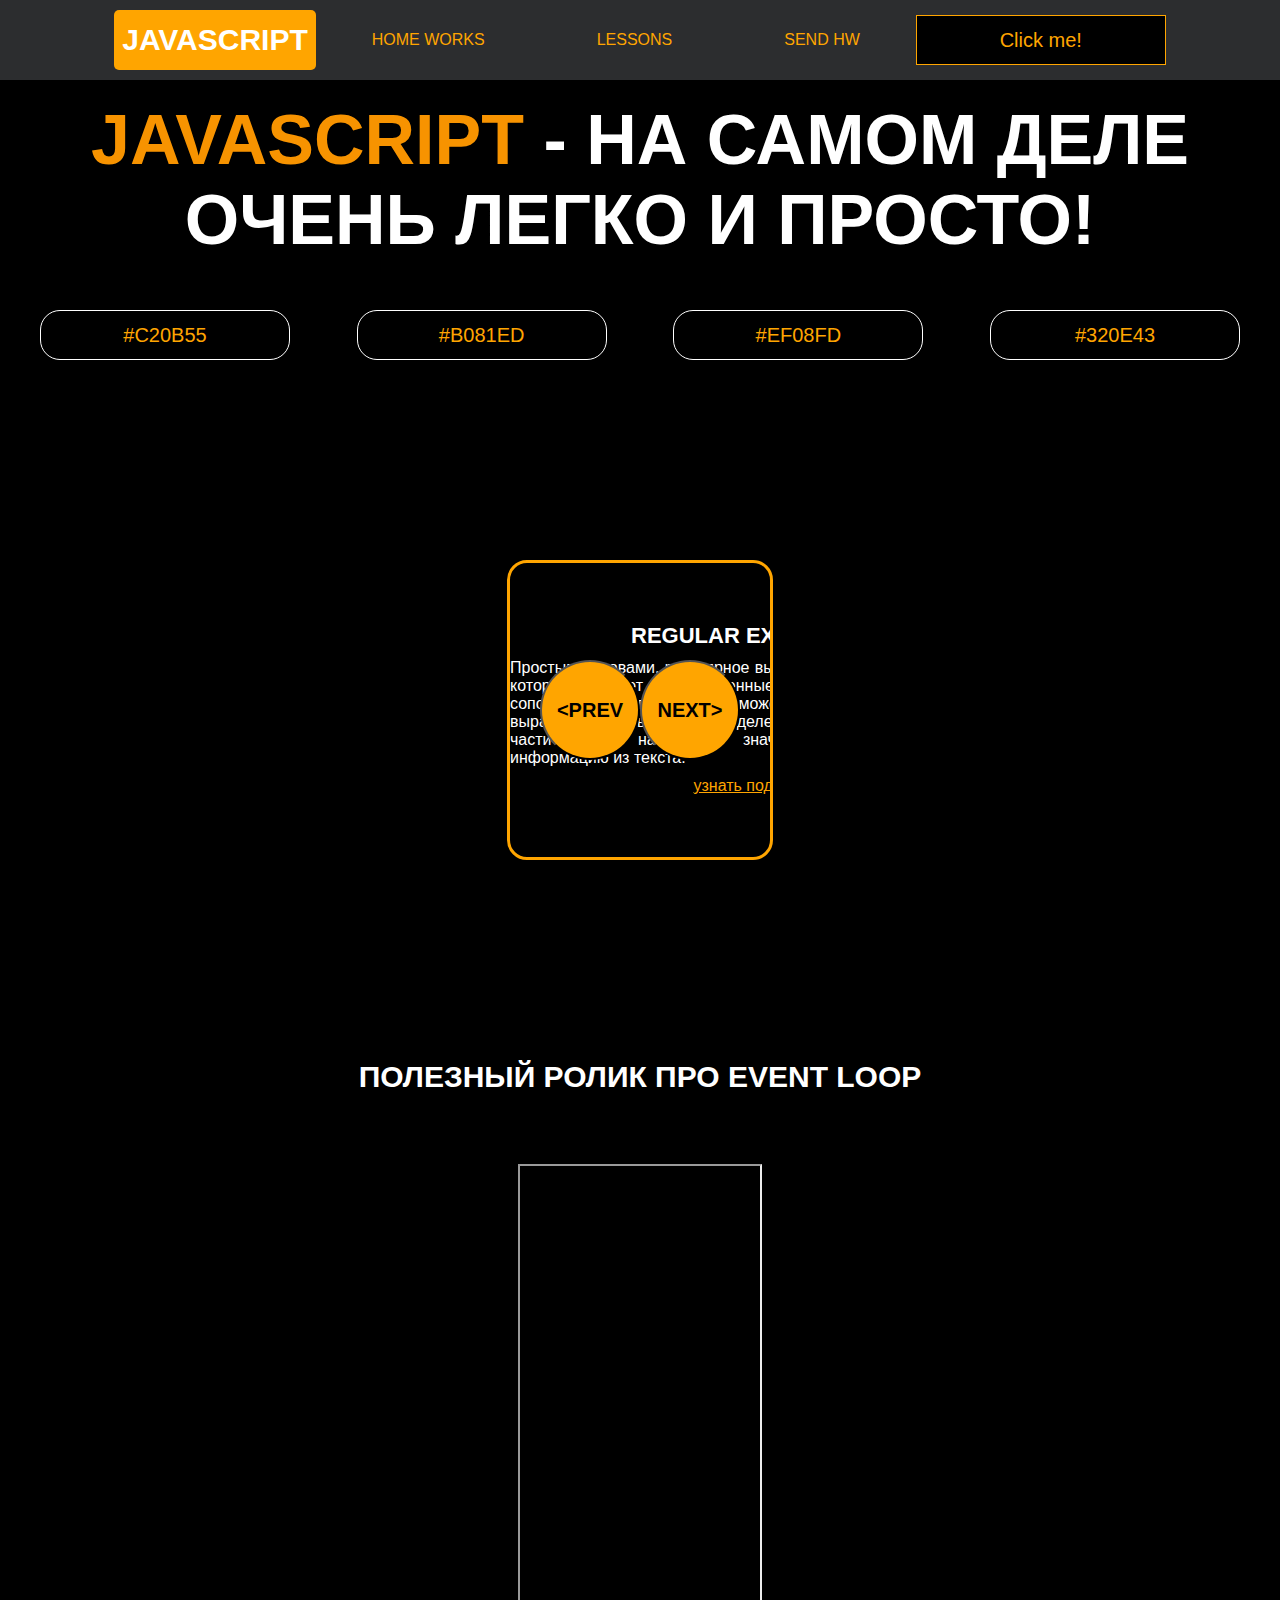
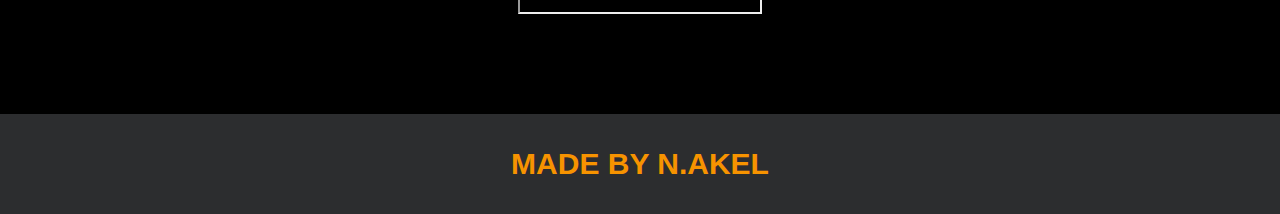
==== HomeWorks/index.html @ fe2382cf "mounth-2" ====
<!DOCTYPE html>
<html lang="en">
<head>
    <meta charset="UTF-8">
    <title>Java Script</title>
    <link rel="stylesheet" href="css/style.css">
    <link rel="stylesheet" href="css/core.css">
</head>
<body>

<div class="wrapper">
    <div class="header">
        <div class="container">
            <div class="inner_header">
                <a href="index.html">
                    <div class="logotype">
                        <h2>JavaScript</h2>
                    </div>
                </a>
                <ul class="menu">
                    <li class="menu_link">
                        <a href="pages/home_works.html">Home Works</a>
                    </li>
                    <li class="menu_link">
                        <a href="pages/lessons.html">Lessons</a>
                    </li>
                    <li class="menu_link">
                        <a href="https://t.me/NurDinBuy16" target="_blank">Send hw</a>
                    </li>
                </ul>
                <button class="btn" id="btn-get">Click me!</button>
            </div>
        </div>
    </div>
    <div class="main_block">
        <div class="container">
            <div class="inner_main">
                <h1><strong id="js-color">JavaScript</strong> - на самом деле очень легко и просто!</h1>
                <div class="colors-buttons">
                    <button class="btn btn-color"></button>
                    <button class="btn btn-color"></button>
                    <button class="btn btn-color"></button>
                    <button class="btn btn-color"></button>
                </div>
            </div>
        </div>
    </div>
    <div class="slider_block">
        <div class="container">
            <div class="inner_slider">
                <div class="slider">
                    <button class="btn-slide" id="prev">&lt;prev</button>
                    <div class="slide active_slide">
                        <div class="slide_card">
                            <h3>regular expression</h3>
                            <p>Простыми словами, регулярное выражение - это набор символов, который задает определенные правила для поиска и сопоставления текста. Вы можете использовать регулярные выражения, чтобы найти определенные строки в тексте, заменить части строки на другие значения или извлечь нужную информацию из текста.</p>
                            <a href="https://developer.mozilla.org/ru/docs/Web/JavaScript/Guide/Regular_expressions" target="_blank">узнать подробнее</a>
                        </div>
                    </div>
                    <div class="slide">
                        <div class="slide_card">
                            <h3>recursion</h3>
                            <p>Простыми словами, рекурсия - это, когда функция делает повторяющиеся вызовы самой себя для решения задачи, пока не достигнет определенного условия выхода из рекурсии.</p>
                            <a href="https://learn.javascript.ru/recursion" target="_blank">узнать подробнее</a>
                        </div>
                    </div>
                    <div class="slide">
                        <div class="slide_card">
                            <h3>json</h3>
                            <p>Простыми словами, JSON - это способ представления данных в виде текста, чтобы они могли быть легко поняты и использованы различными программами. Он использует простые правила для описания объектов и массивов, а также для представления простых типов данных, таких как строки, числа, логические значения и т.д.</p>
                            <a href="https://developer.mozilla.org/ru/docs/Learn/JavaScript/Objects/JSON" target="_blank">узнать подробнее</a>
                        </div>
                    </div>
                    <div class="slide">
                        <div class="slide_card">
                            <h3>event loop</h3>
                            <p>Простыми словами, event loop похож на дежурного, который непрерывно проверяет, произошло ли какое-либо событие, и реагирует на него, когда оно происходит. Он имеет список задач, которые нужно выполнить, и он перебирает этот список событий одно за другим, обрабатывая каждое событие, когда оно наступает.</p>
                            <a href="https://highload.today/kak-ustroen-event-loop-v-javascript-parallelnaya-model-i-tsikl-sobytij/" target="_blank">узнать подробнее</a>
                        </div>
                    </div>
                    <button class="btn-slide" id="next">next&gt;</button>
                </div>
            </div>
        </div>
    </div>
    <div class="block_video">
        <div class="container">
            <h3>Полезный ролик про Event Loop</h3>
            <div class="inner_block_video">
                <iframe width="80%" height="450" src="https://www.youtube.com/embed/zDlg64fsQow" title="YouTube video player" frameborder="2" allow="autoplay; clipboard-write; encrypted-media; gyroscope; picture-in-picture; web-share" allowfullscreen></iframe>
            </div>
        </div>
    </div>
    <div class="footer">
        <div class="container">
            <a href="https://www.instagram.com/nurdinbuy/" target="_blank">
                <div class="inner_footer">
                    <h2>Made by N.Akel</h2>
                </div>
            </a>
        </div>
    </div>
</div>

<div class="modal">
    <div class="modal_dialog">
        <div class="modal_content">
            <form action="#">
                <div class="modal_close">&times;</div>
                <div class="modal_title">Мы свяжемся с вами как можно быстрее!</div>
                <input required placeholder="Ваше имя" name="name" type="text" class="modal_input">
                <input required placeholder="Ваш номер телефона" name="phone" type="phone" class="modal_input">
                <button class="btn btn_dark btn_min">Перезвонить мне</button>
            </form>
        </div>
    </div>
</div>

</body>
<script src="js/main.js"></script>
<script src="js/modal.js"></script>
</html>
---- HomeWorks/css/style.css ----
/* HEADER */

.header {
    height: 80px;
    background: #2c2d2f;
    display: flex;
    align-items: center;
    width: 100%;
    position: fixed;
    top: 0;
    z-index: 2;
}

.inner_header {
    height: 100%;
    display: flex;
    align-items: center;
    justify-content: space-between;
}

/* LOGOTYPE */

.logotype {
    display: flex;
    align-items: center;
    justify-content: center;
    font-size: 22px;
    height: 60px;
    width: fit-content;
    background: orange;
    padding: 8px;
    color: white;
    border-radius: 5px;
    cursor: pointer;
}

/* HEADER MENU */

.menu {
    display: flex;
    justify-content: space-around;
    width: 600px;
}

.menu_link a {
    color: orange;
    text-transform: uppercase;
}

.menu_link a:hover {
    text-decoration: underline;
}

/* MAIN BLOCK */

.main_block {
    padding: 100px 0;
    background: black;
}

/* BUTTONS COLOR PICKER */

.colors-buttons {
    display: flex;
    justify-content: space-between;
    margin-top: 50px;
}

.btn-color {
    border-radius: 20px;
    border-color: white !important;
}

/* FOOTER */

.footer {
    background: #2c2d2f;
    width: 100%;
}

.inner_footer {
    display: flex;
    align-items: center;
    justify-content: center;
    height: 100px;
}

.footer h2 {
    text-transform: uppercase;
    color: #F79300;
    font-weight: 600;
}


/* SLIDER BLOCK */

.slider_block {
    padding: 100px 0;
    background: black;
}

.slider {
    position: relative;
    width: 100%;
    height: 300px;
    overflow: hidden;
    border: 3px solid orange;
    border-radius: 20px;
    display: flex;
    align-items: center;
    justify-content: space-between;
    padding: 0 30px;
}

.slide {
    position: absolute;
    top: 60px;
    left: 0;
    width: 100%;
    height: 100%;
    display: none;
    transition: opacity 0.5s ease-in-out;
}

.slide_card {
    color: white;
    margin: 0 auto;
    width: 500px;
    text-align: center;
}

.slide_card h3 {
    color: white;
    text-transform: uppercase;
    font-size: 22px;
}

.slide_card p {
    font-size: 16px;
    text-align: justify;
    margin: 10px 0;
}

.slide_card a {
    color: orange;
    text-decoration: underline;
}

.slide.active_slide {
    display: block;
}

/* VIDEO BLOCK */

.block_video {
    background: black;
    padding: 100px 0;
}

.inner_block_video {
    display: flex;
    justify-content: center;
    margin-top: 50px;
}

/* MODAL */

.modal {
    position: fixed;
    height: 100%;
    width: 100%;
    top: 0;
    left: 0;
    z-index: 2;
    background: rgba(0, 0, 0, 0.8);
    display: none;
}

.modal_dialog {
    max-width: 500px;
    margin: 150px auto;
}

.modal_content {
    position: relative;
    width: 100%;
    padding: 40px;
    background-color: black;
    border: 2px solid orange;
    border-radius: 4px;
    max-height: 80vh;
    overflow-y: auto;
}

.modal_content form {
    display: flex;
    flex-direction: column;
    align-items: center;
}

.modal_close {
    position: absolute;
    top: 8px;
    right: 14px;
    font-size: 30px;
    color: red;
    opacity: 0.5;
    font-weight: 700;
    border: none;
    background-color: transparent;
    cursor: pointer;
}

.modal_title {
    text-align: center;
    font-size: 22px;
    text-transform: uppercase;
    color: white;
}

.modal_input, .btn_min {
    width: 100% !important;
    margin-top: 10px;
}
---- HomeWorks/css/core.css ----
* {
    margin: 0;
    padding: 0;
    box-sizing: border-box;
}

.container {
    width: 1200px;
    margin: 0 auto;
    display: flex;
    flex-direction: column;
    align-items: center;
    gap: 20px;
}

body {
    font-family: "Britannic Bold", sans-serif;
    background: #c2d0d0;
}

.btn {
    width: 250px;
    height: 50px;
    font-size: 20px;
    cursor: pointer;
    border: 1px solid orange;
    background: black;
    color: orange;
}

.btn:hover {
    background: #414349;
}

.btn:active {
    background: #56585D;
    border: 2px solid orange;
}

a {
    text-decoration: none;
}

li {
    list-style: none;
}

h1 {
    text-align: center;
    font-size: 70px;
    color: white;
    margin: 0 auto;
    text-transform: uppercase;
    font-weight: 600;
}

h2 {
    text-align: center;
    font-size: 30px;
    color: white;
    margin: 0 auto;
    text-transform: uppercase;
    font-weight: 600;
}

h3 {
    text-align: center;
    font-size: 30px;
    color: white;
    margin: 0 auto;
    text-transform: uppercase;
    font-weight: 600;
}

h4 {
    font-size: 24px;
    color: white;
    text-transform: uppercase;
    font-weight: 600;
}

strong {
    color: #F79300;
}

label {
    font-size: 24px;
    color: orange;
}

input {
    width: 350px;
    height: 50px;
    font-size: 20px;
    padding-left: 5px;
    color: orange;
    background: black;
    border: 2px solid orange;
}

.checker {
    color: white;
    font-size: 30px;
}

.btn-slide {
    display: block;
    width: 100px;
    height: 100px;
    background: orange;
    color: black;
    font-size: 20px;
    text-transform: uppercase;
    border-radius: 50%;
    font-weight: 800;
    z-index: 1;
}

.btn-slide:hover {
    background: #b68733 !important;
    cursor: pointer;
    color: white;
}
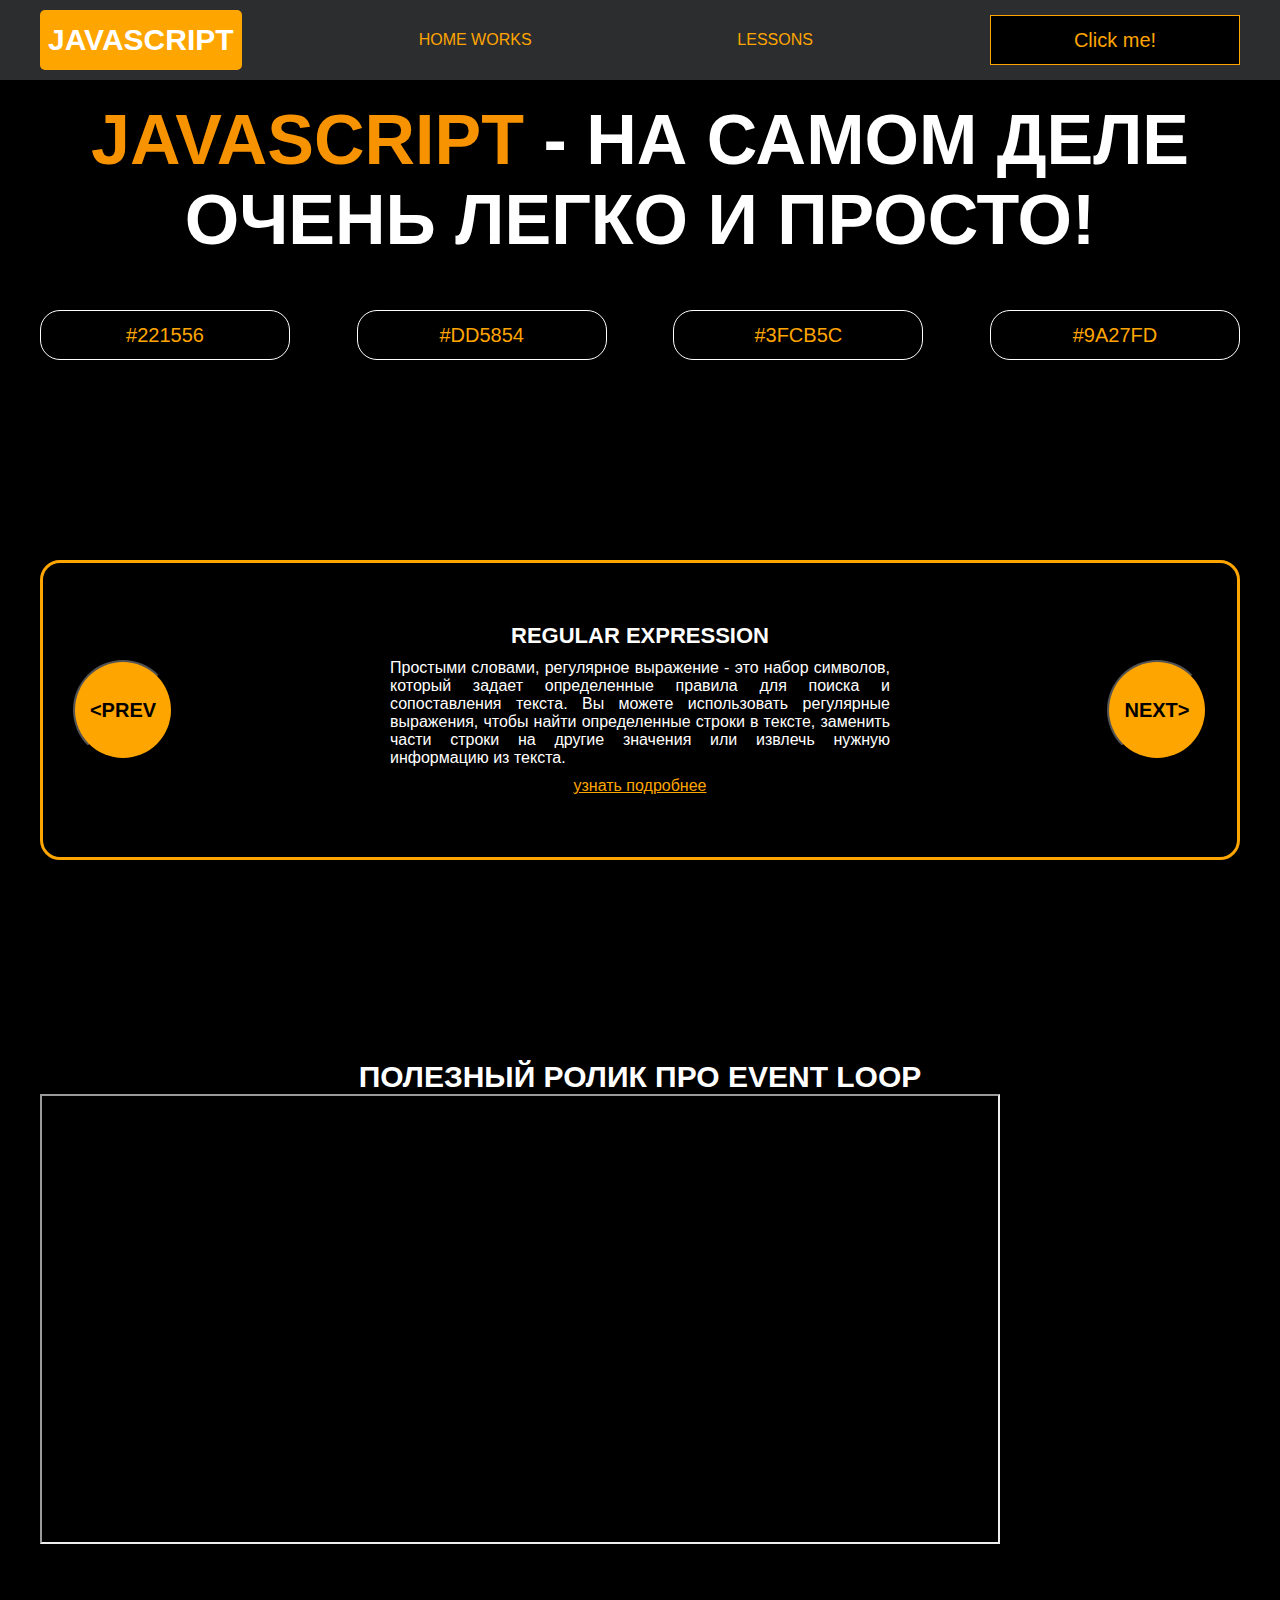
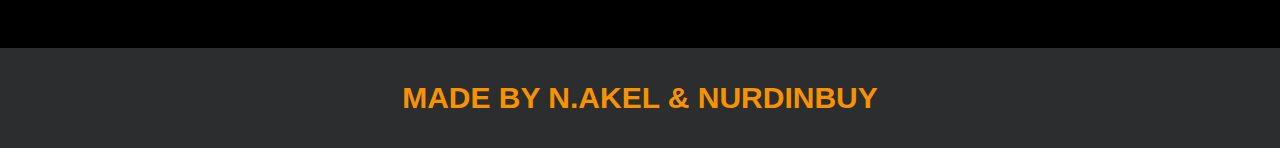
==== commit 798b6c1a: "mounth-3" ====
--- a/HomeWorks/index.html
+++ b/HomeWorks/index.html
@@ -11,30 +11,30 @@
 <div class="wrapper">
     <div class="header">
         <div class="container">
-            <div class="inner_header">
+            <div class="header_inner">
                 <a href="index.html">
-                    <div class="logotype">
+                    <div class="header_inner_logotype">
                         <h2>JavaScript</h2>
                     </div>
                 </a>
-                <ul class="menu">
-                    <li class="menu_link">
+                <ul class="header_inner_menu">
+                    <li class="header_inner_menu_link">
                         <a href="pages/home_works.html">Home Works</a>
                     </li>
-                    <li class="menu_link">
+                    <li class="header_inner_menu_link">
                         <a href="pages/lessons.html">Lessons</a>
                     </li>
-                    <li class="menu_link">
+                    <!-- <li class="header_inner_menu_link">
                         <a href="https://t.me/NurDinBuy16" target="_blank">Send hw</a>
-                    </li>
+                    </li> -->
                 </ul>
                 <button class="btn" id="btn-get">Click me!</button>
             </div>
         </div>
     </div>
-    <div class="main_block">
+    <div class="main">
         <div class="container">
-            <div class="inner_main">
+            <div class="main_inner">
                 <h1><strong id="js-color">JavaScript</strong> - на самом деле очень легко и просто!</h1>
                 <div class="colors-buttons">
                     <button class="btn btn-color"></button>
@@ -83,10 +83,10 @@
             </div>
         </div>
     </div>
-    <div class="block_video">
+    <div class="video_block">
         <div class="container">
             <h3>Полезный ролик про Event Loop</h3>
-            <div class="inner_block_video">
+            <div class="bideo_block_inner">
                 <iframe width="80%" height="450" src="https://www.youtube.com/embed/zDlg64fsQow" title="YouTube video player" frameborder="2" allow="autoplay; clipboard-write; encrypted-media; gyroscope; picture-in-picture; web-share" allowfullscreen></iframe>
             </div>
         </div>
@@ -95,7 +95,7 @@
         <div class="container">
             <a href="https://www.instagram.com/nurdinbuy/" target="_blank">
                 <div class="inner_footer">
-                    <h2>Made by N.Akel</h2>
+                    <h2>Made by N.Akel & nurdinbuy</h2>
                 </div>
             </a>
         </div>
@@ -104,12 +104,12 @@
 
 <div class="modal">
     <div class="modal_dialog">
-        <div class="modal_content">
+        <div class="modal_dialog_content">
             <form action="#">
-                <div class="modal_close">&times;</div>
-                <div class="modal_title">Мы свяжемся с вами как можно быстрее!</div>
-                <input required placeholder="Ваше имя" name="name" type="text" class="modal_input">
-                <input required placeholder="Ваш номер телефона" name="phone" type="phone" class="modal_input">
+                <div class="modal_dialog_content_close">&times;</div>
+                <div class="modal_dialog_content_title">Мы свяжемся с вами как можно быстрее!</div>
+                <input required placeholder="Ваше имя" name="name" type="text" class="modal_dialog_content_input">
+                <input required placeholder="Ваш номер телефона" name="phone" type="phone" class="modal_dialog_content_input">
                 <button class="btn btn_dark btn_min">Перезвонить мне</button>
             </form>
         </div>
--- a/HomeWorks/css/style.css
+++ b/HomeWorks/css/style.css
@@ -1,224 +1,203 @@
 /* HEADER */
-
 .header {
-    height: 80px;
-    background: #2c2d2f;
-    display: flex;
-    align-items: center;
-    width: 100%;
-    position: fixed;
-    top: 0;
-    z-index: 2;
-}
-
-.inner_header {
-    height: 100%;
-    display: flex;
-    align-items: center;
-    justify-content: space-between;
-}
-
-/* LOGOTYPE */
-
-.logotype {
-    display: flex;
-    align-items: center;
-    justify-content: center;
-    font-size: 22px;
-    height: 60px;
-    width: fit-content;
-    background: orange;
-    padding: 8px;
-    color: white;
-    border-radius: 5px;
-    cursor: pointer;
-}
-
-/* HEADER MENU */
-
-.menu {
-    display: flex;
-    justify-content: space-around;
-    width: 600px;
-}
-
-.menu_link a {
-    color: orange;
-    text-transform: uppercase;
-}
-
-.menu_link a:hover {
-    text-decoration: underline;
+  height: 80px;
+  background: #2c2d2f;
+  display: flex;
+  align-items: center;
+  width: 100%;
+  position: fixed;
+  top: 0;
+  z-index: 2;
+}
+.header_inner {
+  height: 100%;
+  display: flex;
+  align-items: center;
+  justify-content: space-between;
+  /* HEADER LOGOTYPE */
+  /* HEADER MENU */
+}
+.header_inner_logotype {
+  display: flex;
+  align-items: center;
+  justify-content: center;
+  font-size: 22px;
+  height: 60px;
+  width: -moz-fit-content;
+  width: fit-content;
+  background: orange;
+  padding: 8px;
+  color: white;
+  border-radius: 5px;
+  cursor: pointer;
+}
+.header_inner_menu {
+  display: flex;
+  justify-content: space-around;
+  width: 600px;
+}
+.header_inner_menu_link a {
+  color: orange;
+  text-transform: uppercase;
+}
+.header_inner_menu_link a:hover {
+  text-decoration: underline;
 }
 
 /* MAIN BLOCK */
-
-.main_block {
-    padding: 100px 0;
-    background: black;
+.main {
+  padding: 100px 0;
+  background: black;
 }
 
 /* BUTTONS COLOR PICKER */
-
 .colors-buttons {
-    display: flex;
-    justify-content: space-between;
-    margin-top: 50px;
+  display: flex;
+  justify-content: space-between;
+  margin-top: 50px;
 }
 
 .btn-color {
-    border-radius: 20px;
-    border-color: white !important;
+  border-radius: 20px;
+  border-color: white !important;
 }
 
 /* FOOTER */
-
 .footer {
-    background: #2c2d2f;
-    width: 100%;
+  background: #2c2d2f;
+  width: 100%;
 }
 
 .inner_footer {
-    display: flex;
-    align-items: center;
-    justify-content: center;
-    height: 100px;
+  display: flex;
+  align-items: center;
+  justify-content: center;
+  height: 100px;
 }
 
 .footer h2 {
-    text-transform: uppercase;
-    color: #F79300;
-    font-weight: 600;
-}
-
+  text-transform: uppercase;
+  color: #F79300;
+  font-weight: 600;
+}
 
 /* SLIDER BLOCK */
-
 .slider_block {
-    padding: 100px 0;
-    background: black;
+  padding: 100px 0;
+  background: black;
 }
 
 .slider {
-    position: relative;
-    width: 100%;
-    height: 300px;
-    overflow: hidden;
-    border: 3px solid orange;
-    border-radius: 20px;
-    display: flex;
-    align-items: center;
-    justify-content: space-between;
-    padding: 0 30px;
+  position: relative;
+  width: 100%;
+  height: 300px;
+  overflow: hidden;
+  border: 3px solid orange;
+  border-radius: 20px;
+  display: flex;
+  align-items: center;
+  justify-content: space-between;
+  padding: 0 30px;
 }
 
 .slide {
-    position: absolute;
-    top: 60px;
-    left: 0;
-    width: 100%;
-    height: 100%;
-    display: none;
-    transition: opacity 0.5s ease-in-out;
+  position: absolute;
+  top: 60px;
+  left: 0;
+  width: 100%;
+  height: 100%;
+  display: none;
+  transition: opacity 0.5s ease-in-out;
 }
 
 .slide_card {
-    color: white;
-    margin: 0 auto;
-    width: 500px;
-    text-align: center;
+  color: white;
+  margin: 0 auto;
+  width: 500px;
+  text-align: center;
 }
 
 .slide_card h3 {
-    color: white;
-    text-transform: uppercase;
-    font-size: 22px;
+  color: white;
+  text-transform: uppercase;
+  font-size: 22px;
 }
 
 .slide_card p {
-    font-size: 16px;
-    text-align: justify;
-    margin: 10px 0;
+  font-size: 16px;
+  text-align: justify;
+  margin: 10px 0;
 }
 
 .slide_card a {
-    color: orange;
-    text-decoration: underline;
+  color: orange;
+  text-decoration: underline;
 }
 
 .slide.active_slide {
-    display: block;
+  display: block;
 }
 
 /* VIDEO BLOCK */
-
-.block_video {
-    background: black;
-    padding: 100px 0;
-}
-
-.inner_block_video {
-    display: flex;
-    justify-content: center;
-    margin-top: 50px;
+.video_block {
+  background: black;
+  padding: 100px 0;
+}
+.video_block_inner {
+  display: flex;
+  justify-content: center;
+  margin-top: 50px;
 }
 
 /* MODAL */
-
 .modal {
-    position: fixed;
-    height: 100%;
-    width: 100%;
-    top: 0;
-    left: 0;
-    z-index: 2;
-    background: rgba(0, 0, 0, 0.8);
-    display: none;
-}
-
+  position: fixed;
+  height: 100%;
+  width: 100%;
+  top: 0;
+  left: 0;
+  z-index: 2;
+  background: rgba(0, 0, 0, 0.8);
+  display: none;
+}
 .modal_dialog {
-    max-width: 500px;
-    margin: 150px auto;
-}
-
-.modal_content {
-    position: relative;
-    width: 100%;
-    padding: 40px;
-    background-color: black;
-    border: 2px solid orange;
-    border-radius: 4px;
-    max-height: 80vh;
-    overflow-y: auto;
-}
-
-.modal_content form {
-    display: flex;
-    flex-direction: column;
-    align-items: center;
-}
-
-.modal_close {
-    position: absolute;
-    top: 8px;
-    right: 14px;
-    font-size: 30px;
-    color: red;
-    opacity: 0.5;
-    font-weight: 700;
-    border: none;
-    background-color: transparent;
-    cursor: pointer;
-}
-
-.modal_title {
-    text-align: center;
-    font-size: 22px;
-    text-transform: uppercase;
-    color: white;
-}
-
-.modal_input, .btn_min {
-    width: 100% !important;
-    margin-top: 10px;
-}
+  max-width: 500px;
+  margin: 150px auto;
+}
+.modal_dialog_content {
+  position: relative;
+  width: 100%;
+  padding: 40px;
+  background-color: black;
+  border: 2px solid orange;
+  border-radius: 4px;
+  max-height: 80vh;
+  overflow-y: auto;
+}
+.modal_dialog_content form {
+  display: flex;
+  flex-direction: column;
+  align-items: center;
+}
+.modal_dialog_content_close {
+  position: absolute;
+  top: 8px;
+  right: 14px;
+  font-size: 30px;
+  color: red;
+  opacity: 0.5;
+  font-weight: 700;
+  border: none;
+  background-color: transparent;
+  cursor: pointer;
+}
+.modal_dialog_content_title {
+  text-align: center;
+  font-size: 22px;
+  text-transform: uppercase;
+  color: white;
+}
+.modal_dialog_content_input, .modal_dialog_content .btn_min {
+  width: 100% !important;
+  margin-top: 10px;
+}/*# sourceMappingURL=style.css.map */--- a/HomeWorks/css/core.css
+++ b/HomeWorks/css/core.css
@@ -7,10 +7,6 @@
 .container {
     width: 1200px;
     margin: 0 auto;
-    display: flex;
-    flex-direction: column;
-    align-items: center;
-    gap: 20px;
 }
 
 body {
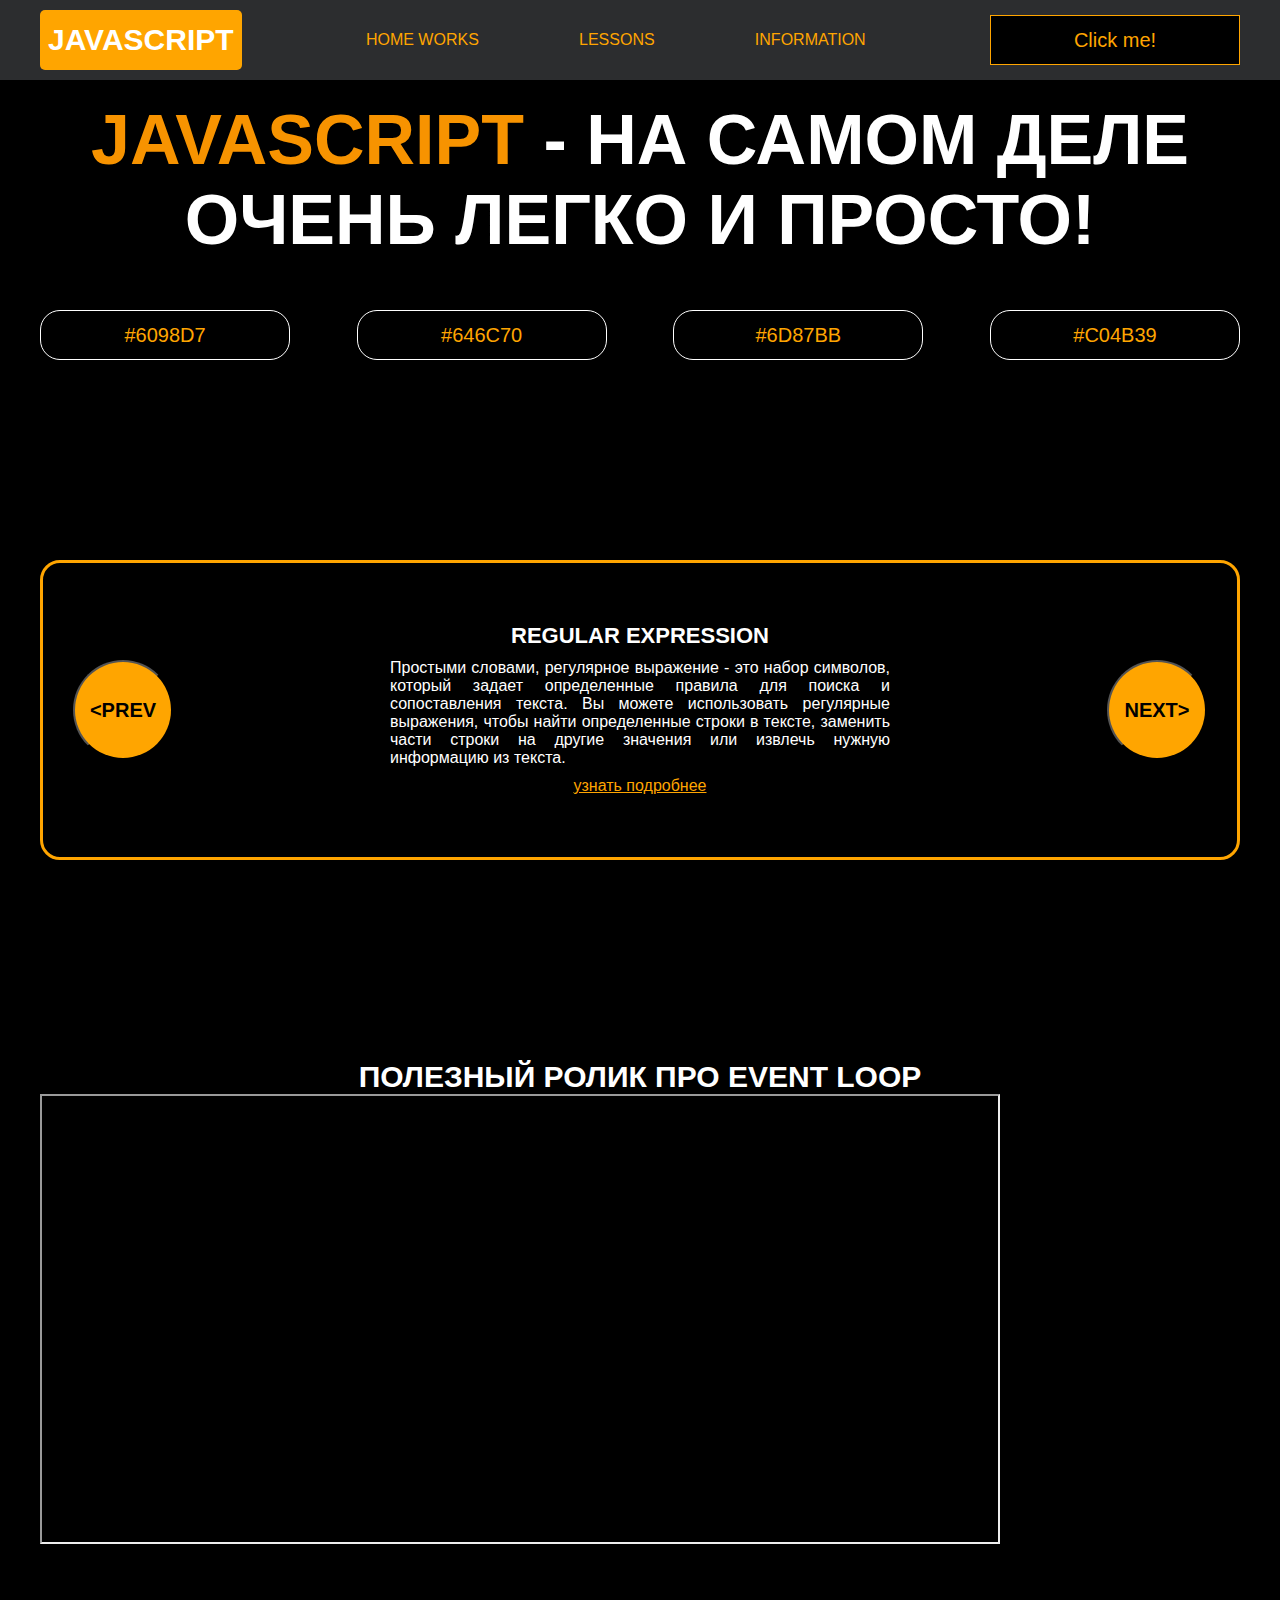
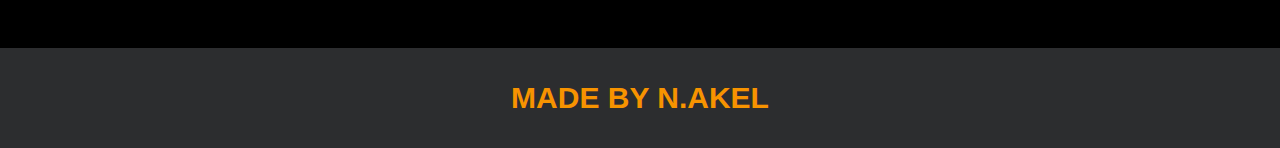
==== commit d6a715db: "mounth-3" ====
--- a/HomeWorks/index.html
+++ b/HomeWorks/index.html
@@ -24,9 +24,9 @@
                     <li class="header_inner_menu_link">
                         <a href="pages/lessons.html">Lessons</a>
                     </li>
-                    <!-- <li class="header_inner_menu_link">
-                        <a href="https://t.me/NurDinBuy16" target="_blank">Send hw</a>
-                    </li> -->
+                    <li class="header_inner_menu_link">
+                        <a href="pages/information.html">Information</a>
+                    </li>
                 </ul>
                 <button class="btn" id="btn-get">Click me!</button>
             </div>
@@ -93,9 +93,9 @@
     </div>
     <div class="footer">
         <div class="container">
-            <a href="https://www.instagram.com/nurdinbuy/" target="_blank">
+            <a href="#">
                 <div class="inner_footer">
-                    <h2>Made by N.Akel & nurdinbuy</h2>
+                    <h2>Made by N.Akel</h2>
                 </div>
             </a>
         </div>
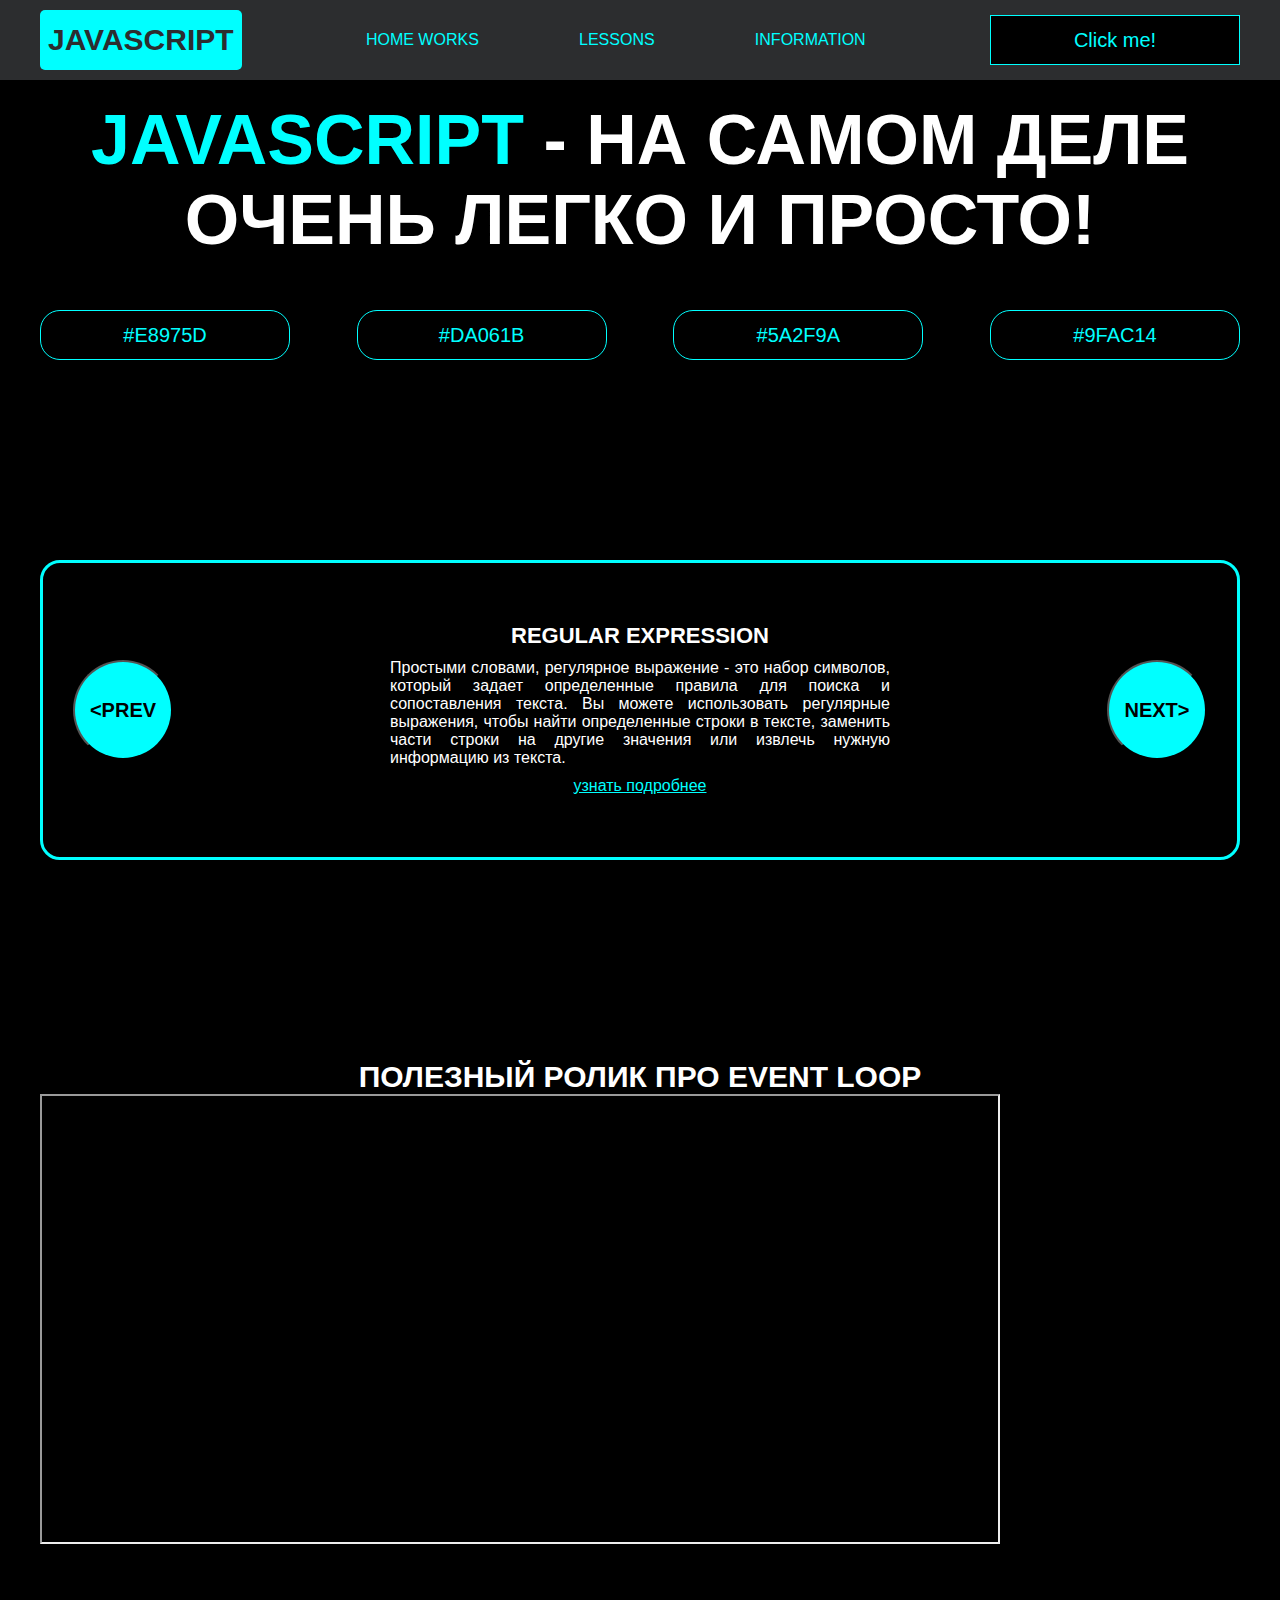
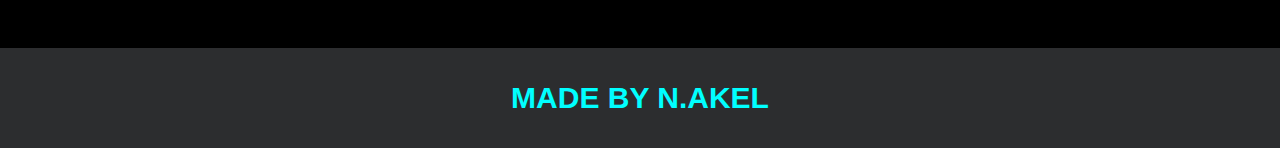
==== commit a61683e7: "mounth-3" ====
--- a/HomeWorks/index.html
+++ b/HomeWorks/index.html
@@ -119,4 +119,4 @@
 </body>
 <script src="js/main.js"></script>
 <script src="js/modal.js"></script>
-</html>
+</html>--- a/HomeWorks/css/style.css
+++ b/HomeWorks/css/style.css
@@ -25,7 +25,7 @@
   height: 60px;
   width: -moz-fit-content;
   width: fit-content;
-  background: orange;
+  background: cyan;
   padding: 8px;
   color: white;
   border-radius: 5px;
@@ -37,7 +37,7 @@
   width: 600px;
 }
 .header_inner_menu_link a {
-  color: orange;
+  color: cyan;
   text-transform: uppercase;
 }
 .header_inner_menu_link a:hover {
@@ -59,7 +59,7 @@
 
 .btn-color {
   border-radius: 20px;
-  border-color: white !important;
+  border-color: cyan !important;
 }
 
 /* FOOTER */
@@ -77,7 +77,7 @@
 
 .footer h2 {
   text-transform: uppercase;
-  color: #F79300;
+  color: cyan;
   font-weight: 600;
 }
 
@@ -92,7 +92,7 @@
   width: 100%;
   height: 300px;
   overflow: hidden;
-  border: 3px solid orange;
+  border: 3px solid cyan;
   border-radius: 20px;
   display: flex;
   align-items: center;
@@ -130,7 +130,7 @@
 }
 
 .slide_card a {
-  color: orange;
+  color: cyan;
   text-decoration: underline;
 }
 
@@ -169,7 +169,7 @@
   width: 100%;
   padding: 40px;
   background-color: black;
-  border: 2px solid orange;
+  border: 2px solid cyan;
   border-radius: 4px;
   max-height: 80vh;
   overflow-y: auto;
--- a/HomeWorks/css/core.css
+++ b/HomeWorks/css/core.css
@@ -19,9 +19,9 @@
     height: 50px;
     font-size: 20px;
     cursor: pointer;
-    border: 1px solid orange;
+    border: 1px solid cyan;
     background: black;
-    color: orange;
+    color: cyan;
 }
 
 .btn:hover {
@@ -30,7 +30,7 @@
 
 .btn:active {
     background: #56585D;
-    border: 2px solid orange;
+    border: 2px solid cyan;
 }
 
 a {
@@ -53,7 +53,7 @@
 h2 {
     text-align: center;
     font-size: 30px;
-    color: white;
+    color: #2c2d2f;
     margin: 0 auto;
     text-transform: uppercase;
     font-weight: 600;
@@ -76,12 +76,12 @@
 }
 
 strong {
-    color: #F79300;
+    color: cyan;
 }
 
 label {
     font-size: 24px;
-    color: orange;
+    color: cyan;
 }
 
 input {
@@ -89,9 +89,9 @@
     height: 50px;
     font-size: 20px;
     padding-left: 5px;
-    color: orange;
+    color: cyan;
     background: black;
-    border: 2px solid orange;
+    border: 2px solid cyan;
 }
 
 .checker {
@@ -103,7 +103,7 @@
     display: block;
     width: 100px;
     height: 100px;
-    background: orange;
+    background: cyan;
     color: black;
     font-size: 20px;
     text-transform: uppercase;
@@ -113,7 +113,7 @@
 }
 
 .btn-slide:hover {
-    background: #b68733 !important;
+    background: darkcyan !important;
     cursor: pointer;
     color: white;
 }
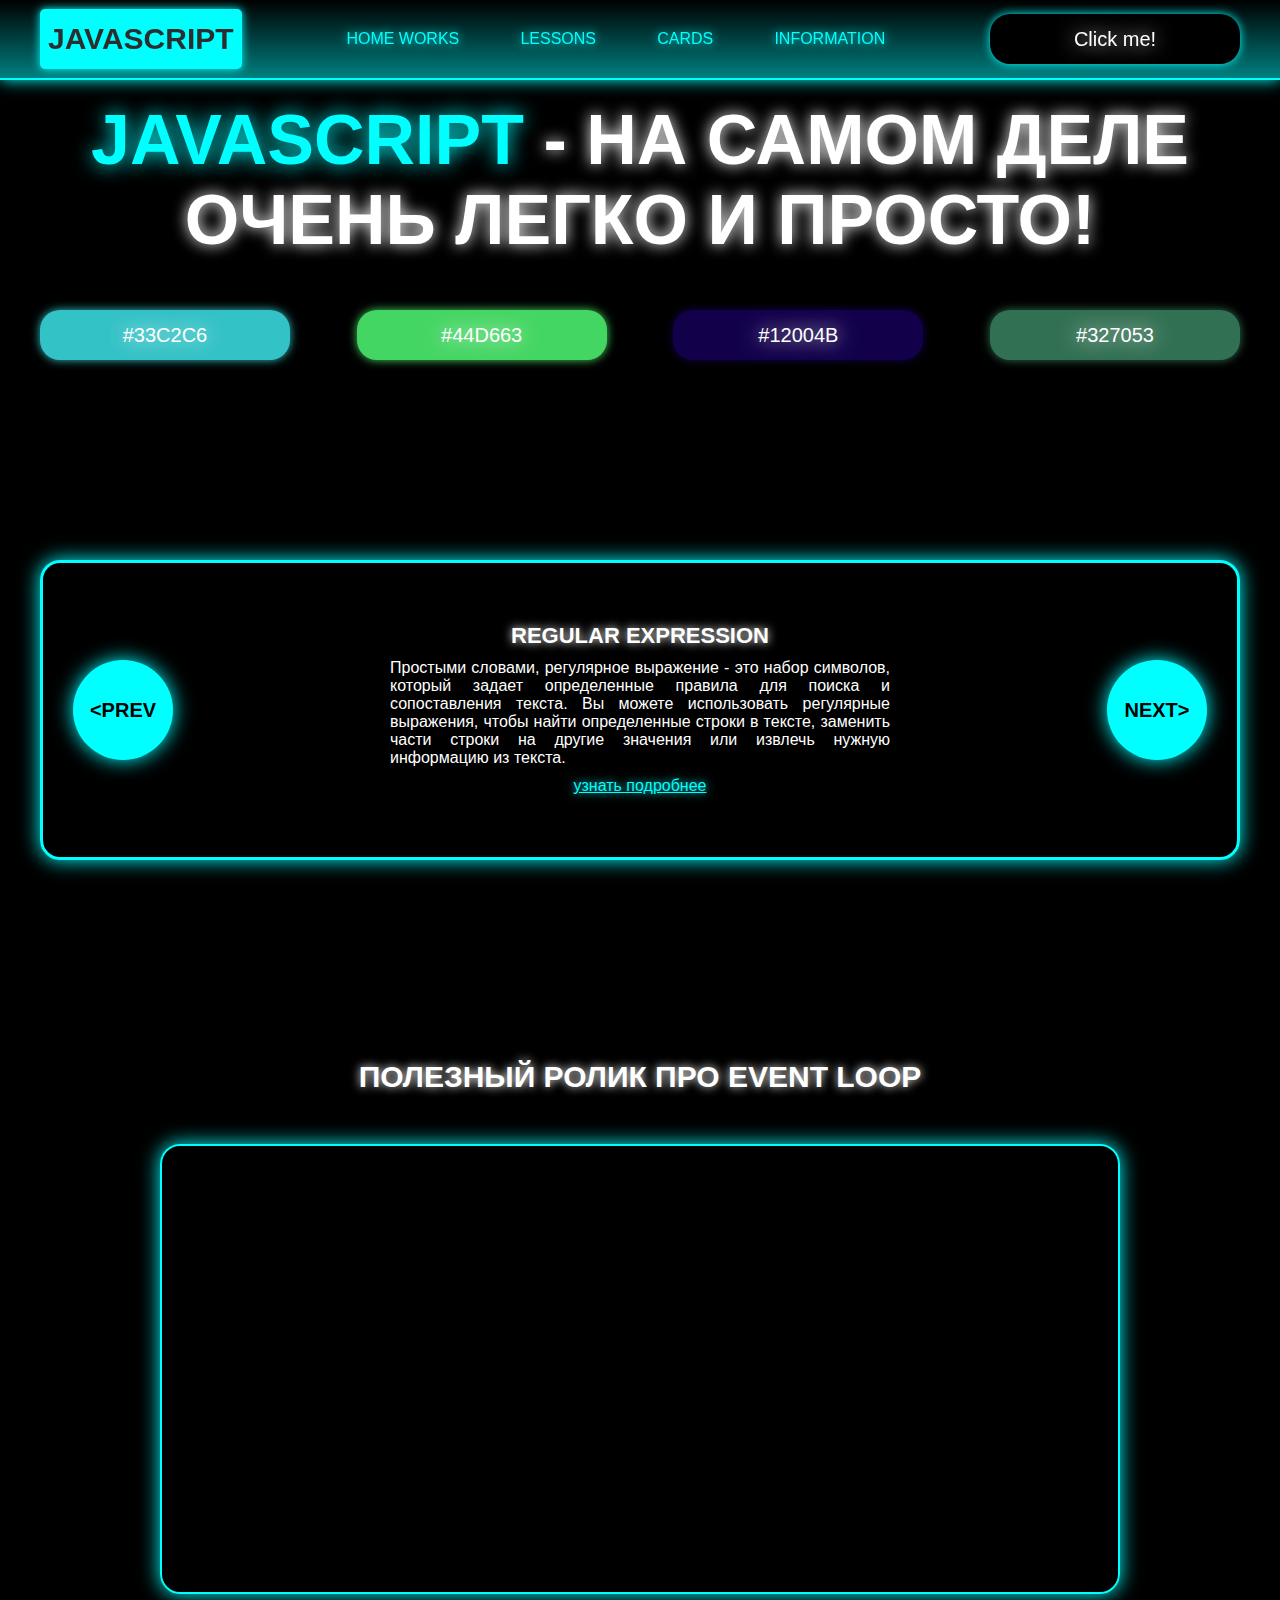
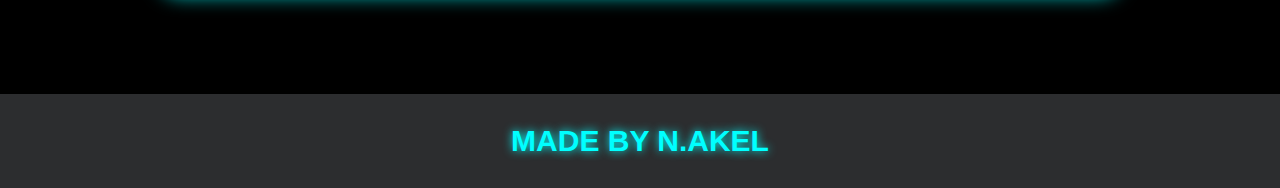
==== commit 1528fb1b: "mounth-3" ====
--- a/HomeWorks/index.html
+++ b/HomeWorks/index.html
@@ -25,6 +25,9 @@
                         <a href="pages/lessons.html">Lessons</a>
                     </li>
                     <li class="header_inner_menu_link">
+                        <a href="pages/cards.html">Cards</a>
+                    </li>
+                    <li class="header_inner_menu_link">
                         <a href="pages/information.html">Information</a>
                     </li>
                 </ul>
@@ -37,17 +40,17 @@
             <div class="main_inner">
                 <h1><strong id="js-color">JavaScript</strong> - на самом деле очень легко и просто!</h1>
                 <div class="colors-buttons">
-                    <button class="btn btn-color"></button>
-                    <button class="btn btn-color"></button>
-                    <button class="btn btn-color"></button>
-                    <button class="btn btn-color"></button>
+                    <button class="btn btn-color">#=======</button>
+                    <button class="btn btn-color">#=======</button>
+                    <button class="btn btn-color">#=======</button>
+                    <button class="btn btn-color">#=======</button>
                 </div>
             </div>
         </div>
     </div>
     <div class="slider_block">
         <div class="container">
-            <div class="inner_slider">
+            <div class="slider_inner">
                 <div class="slider">
                     <button class="btn-slide" id="prev">&lt;prev</button>
                     <div class="slide active_slide">
@@ -86,7 +89,7 @@
     <div class="video_block">
         <div class="container">
             <h3>Полезный ролик про Event Loop</h3>
-            <div class="bideo_block_inner">
+            <div class="video_block_inner">
                 <iframe width="80%" height="450" src="https://www.youtube.com/embed/zDlg64fsQow" title="YouTube video player" frameborder="2" allow="autoplay; clipboard-write; encrypted-media; gyroscope; picture-in-picture; web-share" allowfullscreen></iframe>
             </div>
         </div>
@@ -94,7 +97,7 @@
     <div class="footer">
         <div class="container">
             <a href="#">
-                <div class="inner_footer">
+                <div class="footer_inner">
                     <h2>Made by N.Akel</h2>
                 </div>
             </a>
--- a/HomeWorks/css/style.css
+++ b/HomeWorks/css/style.css
@@ -1,13 +1,16 @@
 /* HEADER */
 .header {
   height: 80px;
-  background: #2c2d2f;
+  background: black;
+  background: linear-gradient(180deg, rgb(0, 0, 0) 0%, rgba(0, 255, 255, 0.5) 100%);
   display: flex;
   align-items: center;
   width: 100%;
   position: fixed;
   top: 0;
   z-index: 2;
+  border-bottom: 2px solid cyan;
+  box-shadow: 0 0 15px cyan;
 }
 .header_inner {
   height: 100%;
@@ -26,11 +29,16 @@
   width: -moz-fit-content;
   width: fit-content;
   background: cyan;
+  box-shadow: 0 0 10px cyan;
   padding: 8px;
-  color: white;
+  color: none;
   border-radius: 5px;
   cursor: pointer;
 }
+.header_inner_logotype:hover {
+  box-shadow: 0 0 20px cyan;
+  text-shadow: 0 0 20px white;
+}
 .header_inner_menu {
   display: flex;
   justify-content: space-around;
@@ -42,6 +50,7 @@
 }
 .header_inner_menu_link a:hover {
   text-decoration: underline;
+  text-shadow: 0 0 15px cyan;
 }
 
 /* MAIN BLOCK */
@@ -58,48 +67,27 @@
 }
 
 .btn-color {
-  border-radius: 20px;
-  border-color: cyan !important;
+  text-shadow: 0 0 20px white;
+  border-radius: 20px;
 }
 
 /* FOOTER */
 .footer {
   background: #2c2d2f;
-  width: 100%;
-}
-
-.inner_footer {
-  display: flex;
-  align-items: center;
-  justify-content: center;
-  height: 100px;
-}
-
+  padding: 30px 0;
+}
 .footer h2 {
   text-transform: uppercase;
   color: cyan;
   font-weight: 600;
 }
+.footer_inner {
+  display: flex;
+  align-items: center;
+  justify-content: center;
+}
 
 /* SLIDER BLOCK */
-.slider_block {
-  padding: 100px 0;
-  background: black;
-}
-
-.slider {
-  position: relative;
-  width: 100%;
-  height: 300px;
-  overflow: hidden;
-  border: 3px solid cyan;
-  border-radius: 20px;
-  display: flex;
-  align-items: center;
-  justify-content: space-between;
-  padding: 0 30px;
-}
-
 .slide {
   position: absolute;
   top: 60px;
@@ -109,34 +97,61 @@
   display: none;
   transition: opacity 0.5s ease-in-out;
 }
-
 .slide_card {
   color: white;
   margin: 0 auto;
   width: 500px;
   text-align: center;
 }
-
 .slide_card h3 {
   color: white;
   text-transform: uppercase;
   font-size: 22px;
 }
-
 .slide_card p {
   font-size: 16px;
   text-align: justify;
   margin: 10px 0;
 }
-
 .slide_card a {
   color: cyan;
   text-decoration: underline;
 }
-
+.slide_card button {
+  background: red;
+}
 .slide.active_slide {
   display: block;
 }
+.slider {
+  position: relative;
+  width: 100%;
+  height: 300px;
+  overflow: hidden;
+  border: 3px solid cyan;
+  display: flex;
+  border-radius: 20px;
+  align-items: center;
+  justify-content: space-between;
+  padding: 0 30px;
+}
+.slider button {
+  border: none;
+  box-shadow: 0 0 20px cyan;
+  transition: 0.1s;
+}
+.slider button:active {
+  box-shadow: 0 0 15px cyan;
+  transform: scale(1.1);
+}
+.slider_block {
+  padding: 100px 0;
+  background: black;
+}
+.slider_inner {
+  border-radius: 20px;
+  box-shadow: 0 0 20px cyan;
+}
 
 /* VIDEO BLOCK */
 .video_block {
@@ -147,6 +162,11 @@
   display: flex;
   justify-content: center;
   margin-top: 50px;
+}
+.video_block_inner iframe {
+  border-radius: 20px;
+  border: 2px solid cyan;
+  box-shadow: 0 0 20px cyan;
 }
 
 /* MODAL */
@@ -161,16 +181,19 @@
   display: none;
 }
 .modal_dialog {
+  border-radius: 20px;
+  box-shadow: 0 0 20px cyan;
+  text-shadow: 0 0 10px white;
   max-width: 500px;
   margin: 150px auto;
 }
 .modal_dialog_content {
+  border-radius: 20px;
   position: relative;
   width: 100%;
   padding: 40px;
   background-color: black;
   border: 2px solid cyan;
-  border-radius: 4px;
   max-height: 80vh;
   overflow-y: auto;
 }
@@ -184,6 +207,7 @@
   top: 8px;
   right: 14px;
   font-size: 30px;
+  text-shadow: 0 0 10px red;
   color: red;
   opacity: 0.5;
   font-weight: 700;
@@ -191,6 +215,9 @@
   background-color: transparent;
   cursor: pointer;
 }
+.modal_dialog_content_close:hover {
+  opacity: 1;
+}
 .modal_dialog_content_title {
   text-align: center;
   font-size: 22px;
@@ -198,6 +225,9 @@
   color: white;
 }
 .modal_dialog_content_input, .modal_dialog_content .btn_min {
+  border: 2px solid cyan;
   width: 100% !important;
   margin-top: 10px;
+  border-radius: 20px;
+  padding: 0 10px;
 }/*# sourceMappingURL=style.css.map */--- a/HomeWorks/css/core.css
+++ b/HomeWorks/css/core.css
@@ -1,120 +1,139 @@
 * {
-    margin: 0;
-    padding: 0;
-    box-sizing: border-box;
+  margin: 0;
+  padding: 0;
+  box-sizing: border-box;
 }
 
 .container {
-    width: 1200px;
-    margin: 0 auto;
+  width: 1200px;
+  margin: 0 auto;
 }
 
 body {
-    font-family: "Britannic Bold", sans-serif;
-    background: #c2d0d0;
+  font-family: "Britannic Bold", sans-serif;
+  background: #c2d0d0;
+}
+
+::-webkit-scrollbar {
+  width: 2px;
+  height: 2px;
+  background-color: black;
+}
+::-webkit-scrollbar-thumb {
+  background: linear-gradient(180deg, black, cyan, white, cyan, black);
 }
 
 .btn {
-    width: 250px;
-    height: 50px;
-    font-size: 20px;
-    cursor: pointer;
-    border: 1px solid cyan;
-    background: black;
-    color: cyan;
+  width: 250px;
+  height: 50px;
+  font-size: 20px;
+  cursor: pointer;
+  border: none;
+  border-radius: 20px;
+  background: black;
+  color: white;
+  text-shadow: 0 0 20px white;
+  box-shadow: 0 0 10px cyan;
 }
-
 .btn:hover {
-    background: #414349;
+  text-shadow: 0 0 15px cyan;
+  box-shadow: 0 0 15px cyan;
+  background-color: rgba(0, 255, 255, 0.2);
 }
-
 .btn:active {
-    background: #56585D;
-    border: 2px solid cyan;
+  text-shadow: 0 0 10px cyan;
+  box-shadow: 0 0 20px cyan;
+  background-color: rgba(0, 255, 255, 0.5);
 }
 
 a {
-    text-decoration: none;
+  text-decoration: none;
+  text-shadow: 0 0 10px cyan;
+}
+a:hover {
+  color: white;
 }
 
 li {
-    list-style: none;
+  list-style: none;
 }
 
 h1 {
-    text-align: center;
-    font-size: 70px;
-    color: white;
-    margin: 0 auto;
-    text-transform: uppercase;
-    font-weight: 600;
+  text-align: center;
+  font-size: 70px;
+  color: white;
+  margin: 0 auto;
+  text-transform: uppercase;
+  font-weight: 600;
+  text-shadow: 0 0 15px white;
 }
 
 h2 {
-    text-align: center;
-    font-size: 30px;
-    color: #2c2d2f;
-    margin: 0 auto;
-    text-transform: uppercase;
-    font-weight: 600;
+  text-align: center;
+  font-size: 30px;
+  color: #2c2d2f;
+  margin: 0 auto;
+  text-transform: uppercase;
+  font-weight: 600;
 }
 
 h3 {
-    text-align: center;
-    font-size: 30px;
-    color: white;
-    margin: 0 auto;
-    text-transform: uppercase;
-    font-weight: 600;
+  text-align: center;
+  font-size: 30px;
+  color: white;
+  margin: 0 auto;
+  text-transform: uppercase;
+  font-weight: 600;
+  text-shadow: 0 0 10px white;
 }
 
 h4 {
-    font-size: 24px;
-    color: white;
-    text-transform: uppercase;
-    font-weight: 600;
+  font-size: 24px;
+  color: white;
+  text-transform: uppercase;
+  font-weight: 600;
+  text-shadow: 0 0 15px white;
 }
 
 strong {
-    color: cyan;
+  color: cyan;
+  text-shadow: 0 0 20px cyan;
 }
 
 label {
-    font-size: 24px;
-    color: cyan;
+  font-size: 24px;
+  color: cyan;
 }
 
 input {
-    width: 350px;
-    height: 50px;
-    font-size: 20px;
-    padding-left: 5px;
-    color: cyan;
-    background: black;
-    border: 2px solid cyan;
+  width: 350px;
+  height: 50px;
+  font-size: 20px;
+  padding-left: 5px;
+  color: cyan;
+  background: black;
+  border: 2px solid cyan;
 }
 
 .checker {
-    color: white;
-    font-size: 30px;
+  color: white;
+  font-size: 30px;
 }
 
 .btn-slide {
-    display: block;
-    width: 100px;
-    height: 100px;
-    background: cyan;
-    color: black;
-    font-size: 20px;
-    text-transform: uppercase;
-    border-radius: 50%;
-    font-weight: 800;
-    z-index: 1;
+  display: block;
+  width: 100px;
+  height: 100px;
+  background: cyan;
+  color: black;
+  font-size: 20px;
+  text-transform: uppercase;
+  border-radius: 50%;
+  font-weight: 800;
+  z-index: 1;
 }
-
 .btn-slide:hover {
-    background: darkcyan !important;
-    cursor: pointer;
-    color: white;
-}
-
+  background: darkcyan !important;
+  cursor: pointer;
+  color: white;
+}/*# sourceMappingURL=core.css.map */